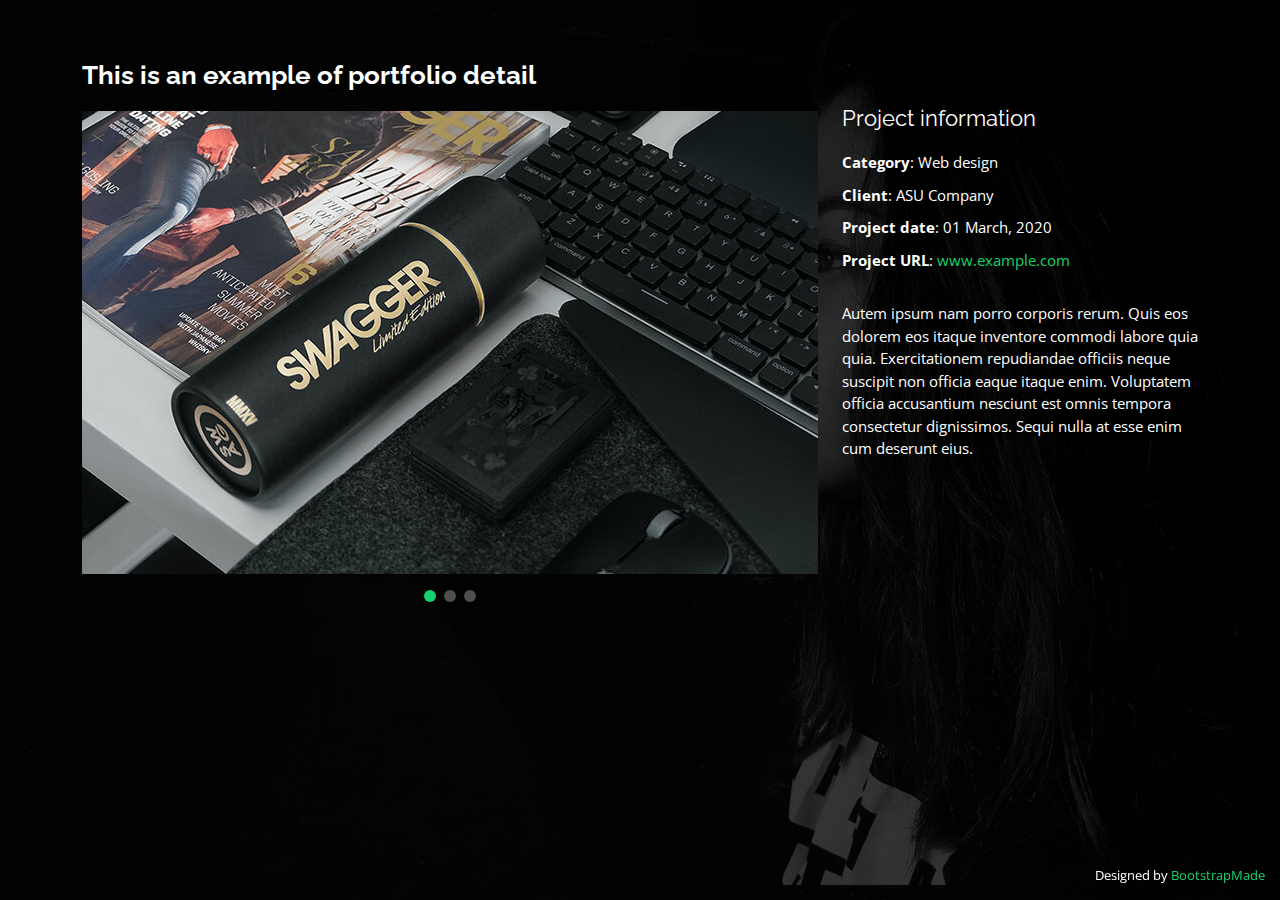
==== portfolio-details.html @ 2beda2f3 "First commit" ====
<!DOCTYPE html>
<html lang="en">

<head>
  <meta charset="utf-8">
  <meta content="width=device-width, initial-scale=1.0" name="viewport">

  <title>Portfolio Details - Personal Bootstrap Template</title>
  <meta content="" name="description">
  <meta content="" name="keywords">

  <!-- Favicons -->
  <link href="assets/img/favicon.png" rel="icon">
  <link href="assets/img/apple-touch-icon.png" rel="apple-touch-icon">

  <!-- Google Fonts -->
  <link href="https://fonts.googleapis.com/css?family=Open+Sans:300,300i,400,400i,600,600i,700,700i|Raleway:300,300i,400,400i,500,500i,600,600i,700,700i|Poppins:300,300i,400,400i,500,500i,600,600i,700,700i" rel="stylesheet">

  <!-- Vendor CSS Files -->
  <link href="assets/vendor/bootstrap/css/bootstrap.min.css" rel="stylesheet">
  <link href="assets/vendor/bootstrap-icons/bootstrap-icons.css" rel="stylesheet">
  <link href="assets/vendor/boxicons/css/boxicons.min.css" rel="stylesheet">
  <link href="assets/vendor/glightbox/css/glightbox.min.css" rel="stylesheet">
  <link href="assets/vendor/remixicon/remixicon.css" rel="stylesheet">
  <link href="assets/vendor/swiper/swiper-bundle.min.css" rel="stylesheet">

  <!-- Template Main CSS File -->
  <link href="assets/css/style.css" rel="stylesheet">

  <!-- =======================================================
  * Template Name: Personal
  * Updated: Jul 27 2023 with Bootstrap v5.3.1
  * Template URL: https://bootstrapmade.com/personal-free-resume-bootstrap-template/
  * Author: BootstrapMade.com
  * License: https://bootstrapmade.com/license/
  ======================================================== -->
</head>

<body>

  <main id="main">

    <!-- ======= Portfolio Details ======= -->
    <div id="portfolio-details" class="portfolio-details">
      <div class="container">

        <div class="row">

          <div class="col-lg-8">
            <h2 class="portfolio-title">This is an example of portfolio detail</h2>

            <div class="portfolio-details-slider swiper">
              <div class="swiper-wrapper align-items-center">

                <div class="swiper-slide">
                  <img src="assets/img/portfolio/portfolio-details-1.jpg" alt="">
                </div>

                <div class="swiper-slide">
                  <img src="assets/img/portfolio/portfolio-details-2.jpg" alt="">
                </div>

                <div class="swiper-slide">
                  <img src="assets/img/portfolio/portfolio-details-3.jpg" alt="">
                </div>

              </div>
              <div class="swiper-pagination"></div>
            </div>

          </div>

          <div class="col-lg-4 portfolio-info">
            <h3>Project information</h3>
            <ul>
              <li><strong>Category</strong>: Web design</li>
              <li><strong>Client</strong>: ASU Company</li>
              <li><strong>Project date</strong>: 01 March, 2020</li>
              <li><strong>Project URL</strong>: <a href="#">www.example.com</a></li>
            </ul>

            <p>
              Autem ipsum nam porro corporis rerum. Quis eos dolorem eos itaque inventore commodi labore quia quia. Exercitationem repudiandae officiis neque suscipit non officia eaque itaque enim. Voluptatem officia accusantium nesciunt est omnis tempora consectetur dignissimos. Sequi nulla at esse enim cum deserunt eius.
            </p>
          </div>

        </div>

      </div>
    </div><!-- End Portfolio Details -->

  </main><!-- End #main -->

  <div class="credits">
    <!-- All the links in the footer should remain intact. -->
    <!-- You can delete the links only if you purchased the pro version. -->
    <!-- Licensing information: https://bootstrapmade.com/license/ -->
    <!-- Purchase the pro version with working PHP/AJAX contact form: https://bootstrapmade.com/personal-free-resume-bootstrap-template/ -->
    Designed by <a href="https://bootstrapmade.com/">BootstrapMade</a>
  </div>

  <!-- Vendor JS Files -->
  <script src="assets/vendor/purecounter/purecounter_vanilla.js"></script>
  <script src="assets/vendor/bootstrap/js/bootstrap.bundle.min.js"></script>
  <script src="assets/vendor/glightbox/js/glightbox.min.js"></script>
  <script src="assets/vendor/isotope-layout/isotope.pkgd.min.js"></script>
  <script src="assets/vendor/swiper/swiper-bundle.min.js"></script>
  <script src="assets/vendor/waypoints/noframework.waypoints.js"></script>
  <script src="assets/vendor/php-email-form/validate.js"></script>

  <!-- Template Main JS File -->
  <script src="assets/js/main.js"></script>

</body>

</html>
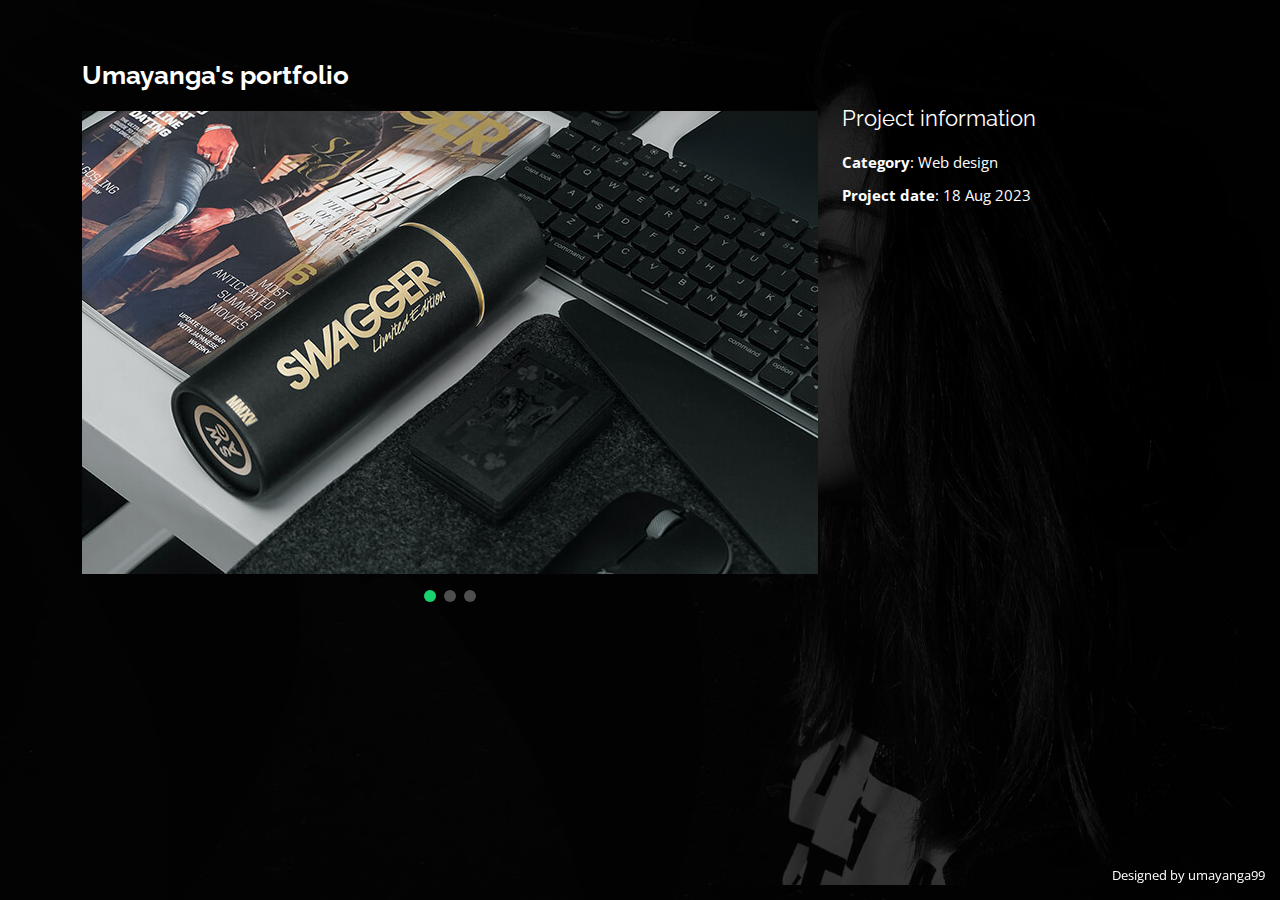
==== commit 9ef788ab: "commit" ====
--- a/portfolio-details.html
+++ b/portfolio-details.html
@@ -5,7 +5,7 @@
   <meta charset="utf-8">
   <meta content="width=device-width, initial-scale=1.0" name="viewport">
 
-  <title>Portfolio Details - Personal Bootstrap Template</title>
+  <title>Portfolio </title>
   <meta content="" name="description">
   <meta content="" name="keywords">
 
@@ -47,7 +47,7 @@
         <div class="row">
 
           <div class="col-lg-8">
-            <h2 class="portfolio-title">This is an example of portfolio detail</h2>
+            <h2 class="portfolio-title">Umayanga's portfolio</h2>
 
             <div class="portfolio-details-slider swiper">
               <div class="swiper-wrapper align-items-center">
@@ -74,14 +74,10 @@
             <h3>Project information</h3>
             <ul>
               <li><strong>Category</strong>: Web design</li>
-              <li><strong>Client</strong>: ASU Company</li>
-              <li><strong>Project date</strong>: 01 March, 2020</li>
-              <li><strong>Project URL</strong>: <a href="#">www.example.com</a></li>
+              <li><strong>Project date</strong>: 18 Aug 2023</li>
             </ul>
 
-            <p>
-              Autem ipsum nam porro corporis rerum. Quis eos dolorem eos itaque inventore commodi labore quia quia. Exercitationem repudiandae officiis neque suscipit non officia eaque itaque enim. Voluptatem officia accusantium nesciunt est omnis tempora consectetur dignissimos. Sequi nulla at esse enim cum deserunt eius.
-            </p>
+            
           </div>
 
         </div>
@@ -96,7 +92,7 @@
     <!-- You can delete the links only if you purchased the pro version. -->
     <!-- Licensing information: https://bootstrapmade.com/license/ -->
     <!-- Purchase the pro version with working PHP/AJAX contact form: https://bootstrapmade.com/personal-free-resume-bootstrap-template/ -->
-    Designed by <a href="https://bootstrapmade.com/">BootstrapMade</a>
+    Designed by umayanga99</a>
   </div>
 
   <!-- Vendor JS Files -->
